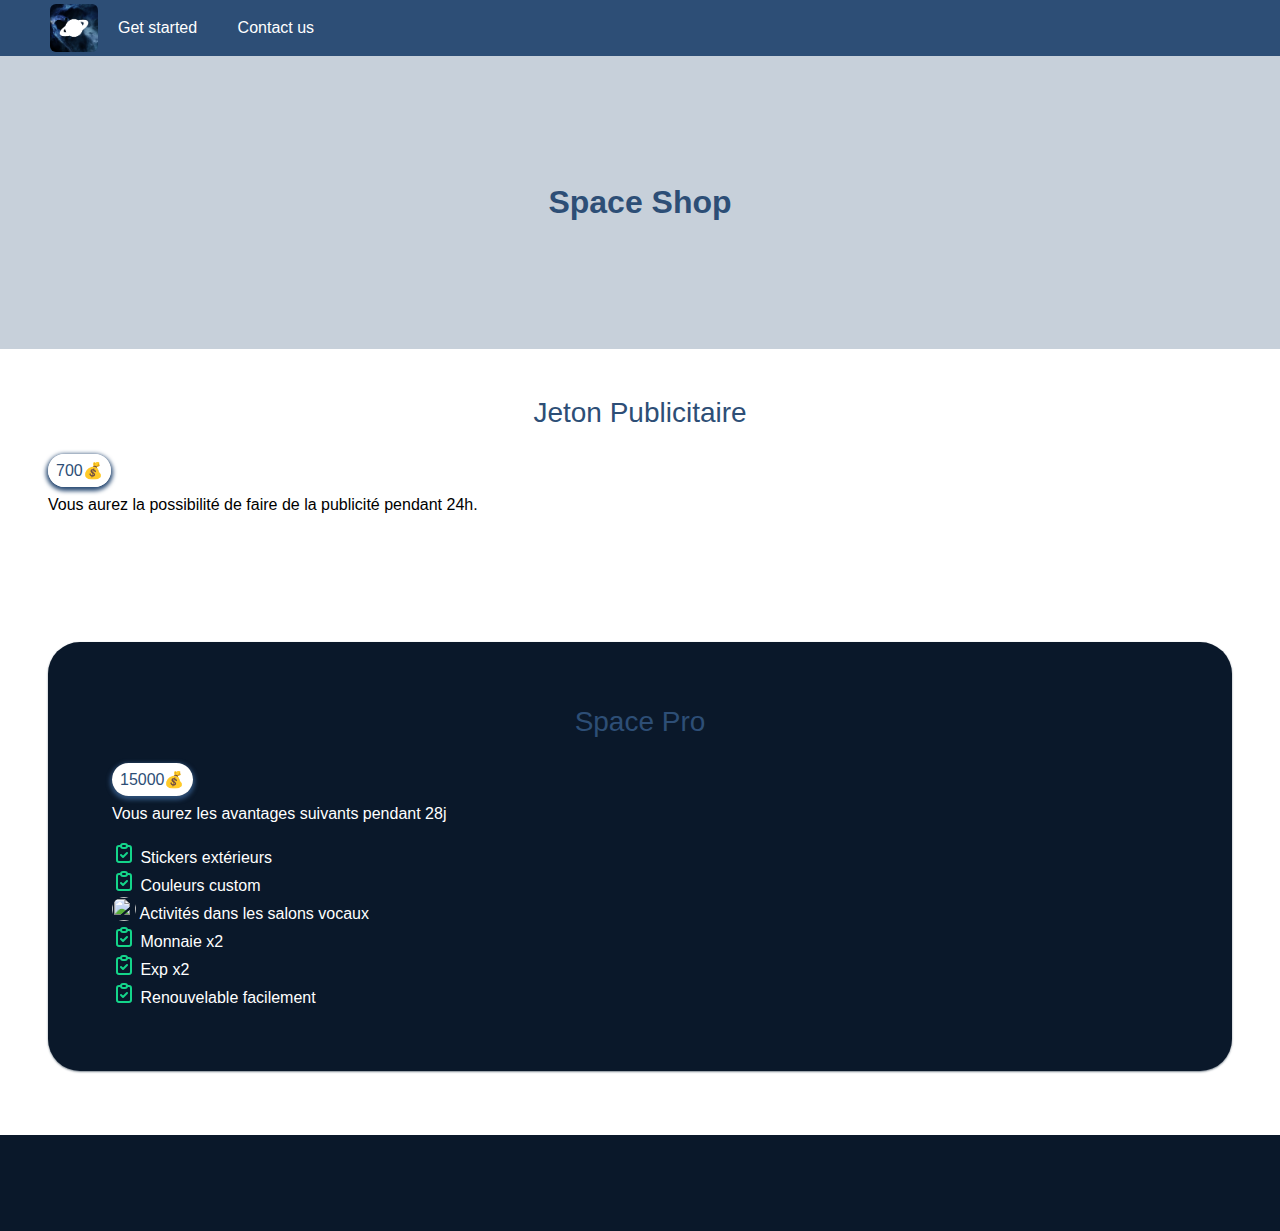
==== public/catalog/index.html @ 8496192b "Update index.html" ====
<!DOCTYPE HTML>
<html lang="fr">
	<head>
		<title>🌠 Space World 🌠 | Catalogue</title>
		<meta charset="utf-8" />
		<meta name="theme-color" content="" />
		<meta name="viewport" content="witdh=device-width,initial-scale=1.0" />
		
		<link href="../src/_styles/index.css" rel="stylesheet" />
		<link href="../static/assets/WSIcon.png" rel="icon" />
		
		<meta property="og:title" content="🌠 Space World 🌠 | Catalogue" />
		<meta property="og:description" content="Liste des articles que vous pouvez acheter sur le serveur." />
		<meta property="og:color" content="" />
		<meta property="og:image" content="../static/assets/WSBanner.png" />
		<meta property="og:author" content="Space World" />
	</head>
	<body>
		<nav id="navbar">
		</nav>
		<header id="header">
			<h1>Space Shop</h1>
		</header>
		<div class="content">
			<div class="section" id="advtoken">
				<h2>Jeton Publicitaire</h2>
				<span class="price"><span>700💰</span></span><br>
				<p>Vous aurez la possibilité de faire de la publicité pendant 24h.</p>
			</div>
			<div class="section" id="subscription">
				<div class="box">
					<h2>Space Pro</h2>
					<span class="price"><span>15000💰</span></span><br>
					<p>Vous aurez les avantages suivants pendant 28j</p>
					<nav>
						<li><img src="../static/icons/check.svg" class="icon" /> Stickers extérieurs</li>
						<li><img src="../static/icons/check.svg" class="icon" /> Couleurs custom</li>
						<li><img src="../static/icons/nitro.svg" class="icon" /> Activités dans les salons vocaux</li>
						<li><img src="../static/icons/check.svg" class="icon" /> Monnaie x2</li>
						<li><img src="../static/icons/check.svg" class="icon" /> Exp x2</li>
						<li><img src="../static/icons/check.svg" class="icon" /> Renouvelable facilement</li>
					</nav>
				</div>
			</div>
		</div>
		<footer id="footer">
		</footer>
		<script src="../src/loads.js" onLoad="loadApp('..')"></script>
	</body>
</html>
---- public/src/_styles/index.css ----
@import url('variables.css');
@import url('typography.css');

* {
	padding: 0;
	margin: 0;
	font-family: Avenir, sans-serif;
	transition-duration: 0.4s;
}

body {
	background-color: var(--background-initial);
	color: var(--text-initial);
}

header {
	background-color: var(--background-darker);
	color: var(--primary);
	padding: 128px;
	text-align: center;
}
div.section {
	padding: 48px;
}
footer {
	background-color: var(--secondary);
	color: white;
	padding: 48px;
}

a {
	text-decoration: none;
	font-weight: 500;
	color: var(--primary);
}

img {
	border-radius: 12px;
	max-height: 100%;
}
#main-logo {
	height: 128px;
	width: 128px;
	border-radius: 32px;
	margin-bottom: 32px;
	box-shadow: 0 1px 2px 0 var(--shadow);
}
.icon {
	height: 24px;
	width: 24px;
	border-radius: 12px;
	transform: translate(0, 2px);
}

.btn {
	background-color: var(--background-lighter);
	padding: 8px 16px;
	font-size: 16px;
	border: none;
	border-radius: 4px;
}
.btn-white {
	background-color: white;
}
.btn-discord {
	background-color: #5865f2;
}
.btn-filled {
	background-color: var(--primary);
}
.btn-discord a,
.btn-filled a {
	color: white;
}

div.qotw {
	background-image: url('https://spaceworldfr.vercel.app/static/images/qotw.png');
	background-size: contain;
	border-radius: 64px;
	margin: 16px 0;
	padding: 16px 64px;
	font-size: 16px;
	color: white;
	box-shadow: 0 1px 2px 0 #c8cfdc;
}
div.box {
	background-color: var(--secondary);
	color: white;
	border-radius: 32px;
	padding: 64px;
	margin: 16px 0;
	box-shadow: 0 1px 2px 0 var(--shadow);
}
div.box > h3 {
	color: white;
}
#pro {
	background-color: var(--primary);
}

.navbar {
	background-color: var(--primary);
	height: 48px;
	padding: 4px 48px;
}

.navbar > button {
	height: 100%;
	padding: 0 16px;
	margin: 0 2px;
	background-color: transparent;
	border: none;
	border-radius: 6px;
}
.navbar > button:hover {
	background-color: #00002020;
}
.navbar > button > a {
	color: #ffffff;
	text-decoration: none;
	font-weight: 500;
}

.navbar img.logo {
	height: 48px;
	margin: 0 2px;
	background-color: transparent;
	border: none;
	border-radius: 6px;
}
.navbar * {
	font-size: 16px;
}

.left {
	float: left;
}
.right {
	float: right;
}

@media (max-width: 480px) {
	header, div.section,  footer {
		padding: 32px;
	}
	
	.icon {
		height: 16px;
		width: 16px;
		border-radius: 8px;
	}
	div.qotw {
		padding: 8px 32px;
	}
	div.box {
		border-radius: 16px;
		padding: 32px;
	}
	.btn {
		border-radius: 6px;
	}
	
	.navbar {
		padding: 4px 0;
	}
/*	.navbar {
		display: none;
	} 
	.navbar-mobile {
		display: inherit;
	}*/
}
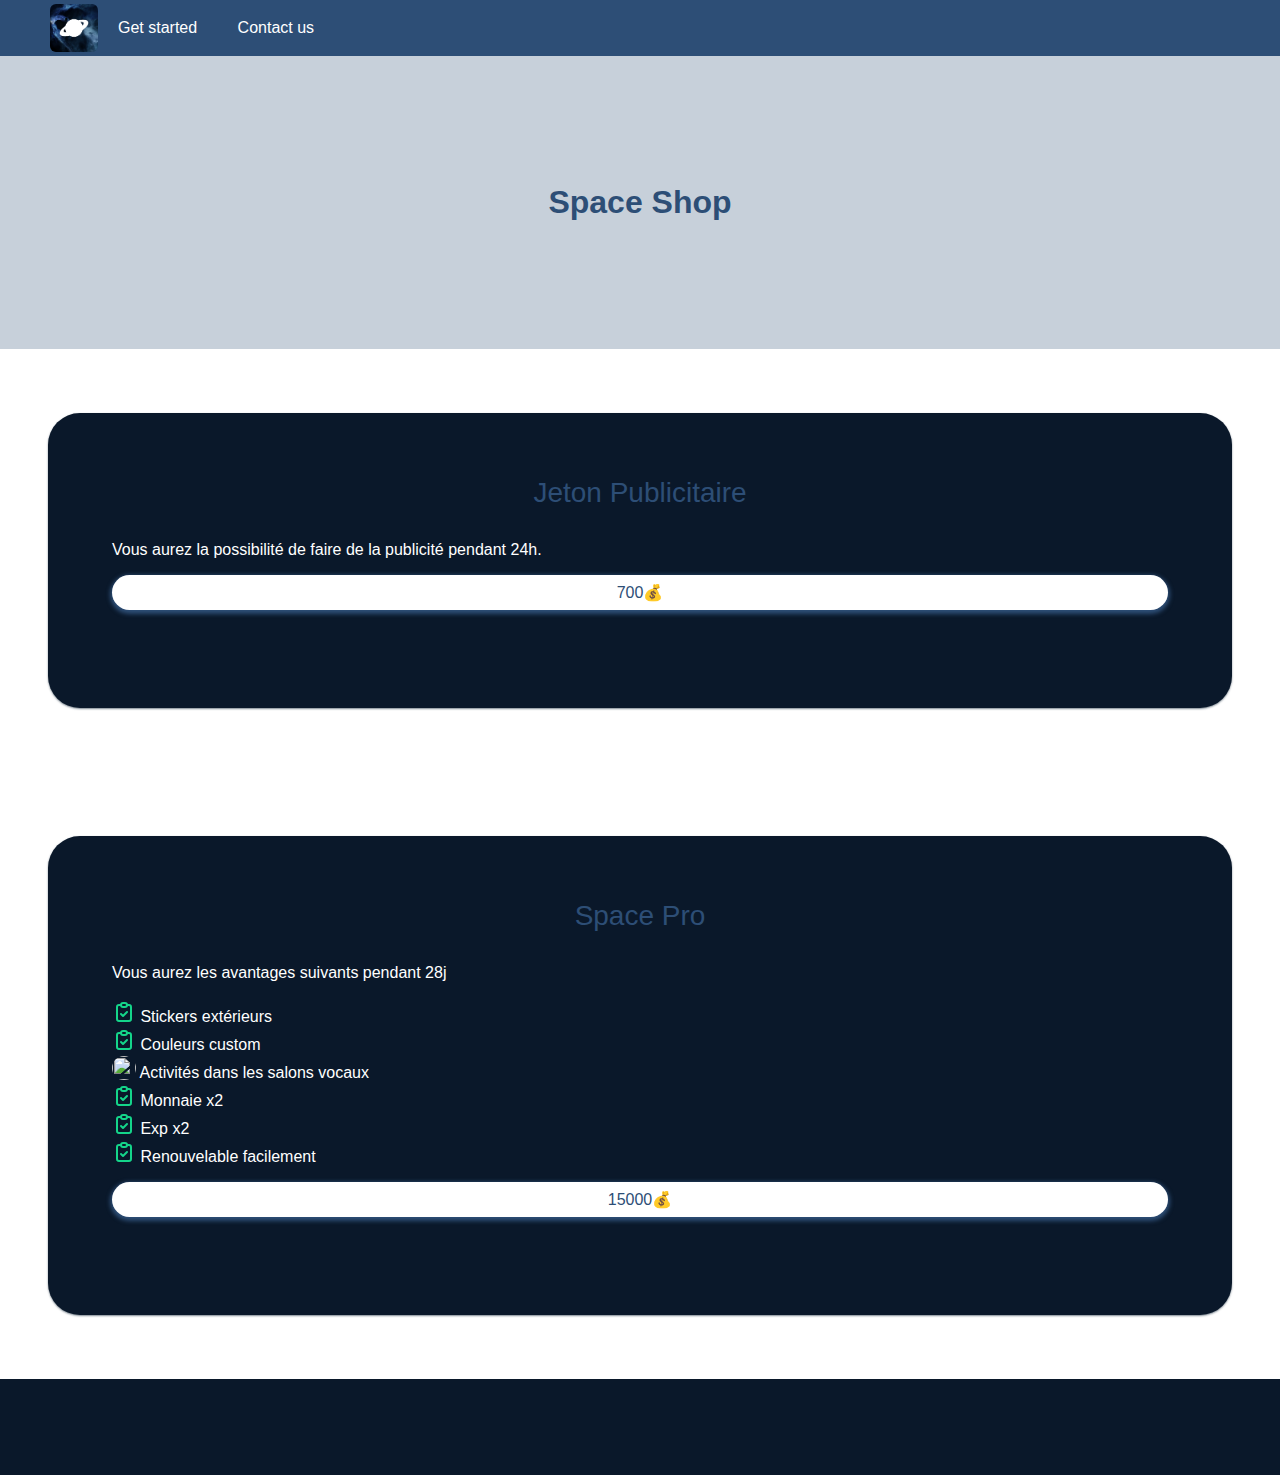
==== commit 9d4ee74a: "Update index.html" ====
--- a/public/catalog/index.html
+++ b/public/catalog/index.html
@@ -23,14 +23,15 @@
 		</header>
 		<div class="content">
 			<div class="section" id="advtoken">
-				<h2>Jeton Publicitaire</h2>
-				<span class="price"><span>700💰</span></span><br>
-				<p>Vous aurez la possibilité de faire de la publicité pendant 24h.</p>
+				<div class="box" >
+					<h2>Jeton Publicitaire</h2>
+					<p>Vous aurez la possibilité de faire de la publicité pendant 24h.</p>
+					<p class="price"><span>700💰</span></p><br>
+				</div>
 			</div>
 			<div class="section" id="subscription">
 				<div class="box">
 					<h2>Space Pro</h2>
-					<span class="price"><span>15000💰</span></span><br>
 					<p>Vous aurez les avantages suivants pendant 28j</p>
 					<nav>
 						<li><img src="../static/icons/check.svg" class="icon" /> Stickers extérieurs</li>
@@ -40,6 +41,7 @@
 						<li><img src="../static/icons/check.svg" class="icon" /> Exp x2</li>
 						<li><img src="../static/icons/check.svg" class="icon" /> Renouvelable facilement</li>
 					</nav>
+					<p class="price"><span>15000💰</span></p><br>
 				</div>
 			</div>
 		</div>
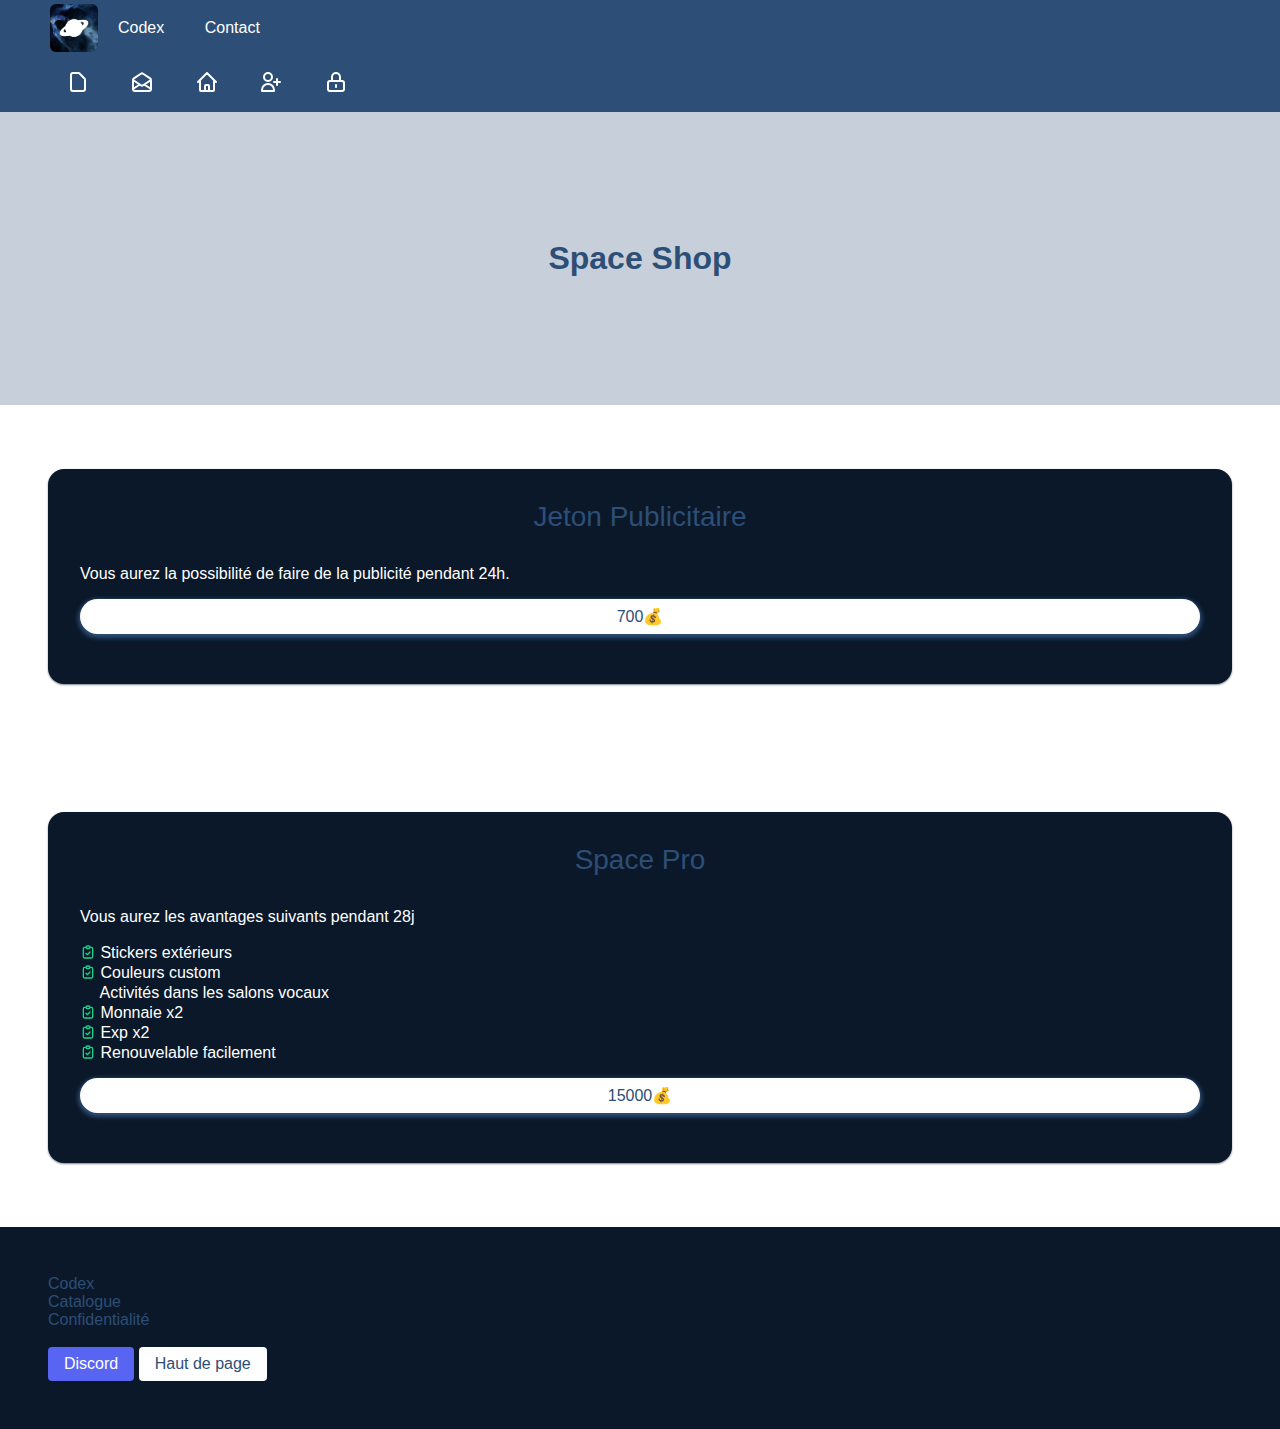
==== commit 01331291: "Update index.html" ====
--- a/public/catalog/index.html
+++ b/public/catalog/index.html
@@ -3,7 +3,7 @@
 	<head>
 		<title>🌠 Space World 🌠 | Catalogue</title>
 		<meta charset="utf-8" />
-		<meta name="theme-color" content="" />
+		<meta name="theme-color" content="#2d4e76" />
 		<meta name="viewport" content="witdh=device-width,initial-scale=1.0" />
 		
 		<link href="../src/_styles/index.css" rel="stylesheet" />
@@ -17,6 +17,8 @@
 	</head>
 	<body>
 		<nav id="navbar">
+		</nav>
+		<nav id="navbar-mobile">
 		</nav>
 		<header id="header">
 			<h1>Space Shop</h1>
--- a/public/src/_styles/index.css
+++ b/public/src/_styles/index.css
@@ -46,9 +46,9 @@
 	box-shadow: 0 1px 2px 0 var(--shadow);
 }
 .icon {
-	height: 24px;
-	width: 24px;
-	border-radius: 12px;
+	height: 16px;
+	width: 16px;
+	border-radius: 8px;
 	transform: translate(0, 2px);
 }
 
@@ -86,8 +86,8 @@
 div.box {
 	background-color: var(--secondary);
 	color: white;
-	border-radius: 32px;
-	padding: 64px;
+	border-radius: 16px;
+	padding: 32px;
 	margin: 16px 0;
 	box-shadow: 0 1px 2px 0 var(--shadow);
 }
@@ -128,6 +128,11 @@
 	border: none;
 	border-radius: 6px;
 }
+.navbarIcon {
+	height: 24px;
+	width: 24px;
+	border-radius: 0;
+}
 .navbar * {
 	font-size: 16px;
 }
@@ -143,7 +148,9 @@
 	header, div.section,  footer {
 		padding: 32px;
 	}
-	
+	footer {
+		padding-bottom: 96px;
+	}
 	.icon {
 		height: 16px;
 		width: 16px;
@@ -161,12 +168,21 @@
 	}
 	
 	.navbar {
-		padding: 4px 0;
+		padding: 4px;
+		background-color: transparent;
 	}
-/*	.navbar {
+	#navbar {
 		display: none;
 	} 
-	.navbar-mobile {
+	#navbar-mobile {
 		display: inherit;
-	}*/
+		background-color: var(--secondary);
+		position: fixed;
+		bottom: 16px;
+		right: 16px;
+		left: 16px;
+		border-radius: 20px;
+		text-align: center;
+		box-shadow: 0 3px 5px 2px #00002040;
+	}
 }
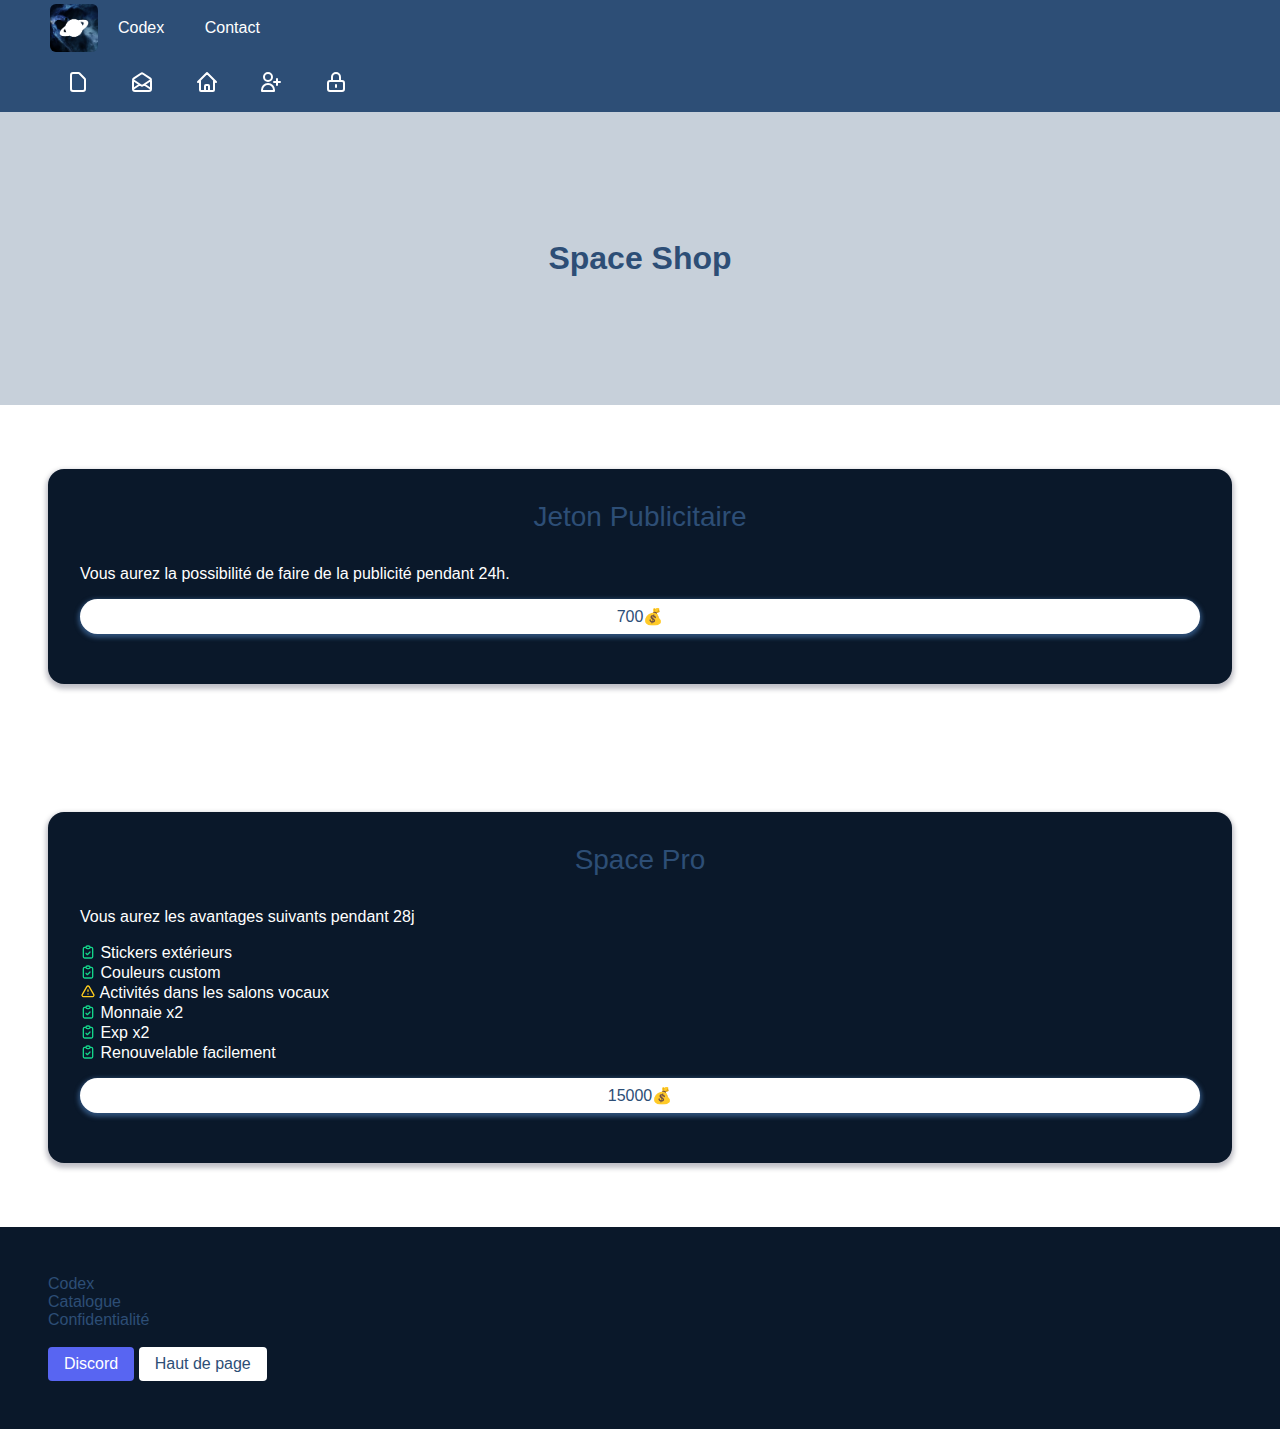
==== commit 9fcbe47a: "Update index.html" ====
--- a/public/catalog/index.html
+++ b/public/catalog/index.html
@@ -7,11 +7,11 @@
 		<meta name="viewport" content="witdh=device-width,initial-scale=1.0" />
 		
 		<link href="../src/_styles/index.css" rel="stylesheet" />
-		<link href="../static/assets/WSIcon.png" rel="icon" />
+		<link href="../static/assets/WSIcon-blue.png" rel="icon" />
 		
 		<meta property="og:title" content="🌠 Space World 🌠 | Catalogue" />
 		<meta property="og:description" content="Liste des articles que vous pouvez acheter sur le serveur." />
-		<meta property="og:color" content="" />
+		<meta property="og:color" content="#2d4e76" />
 		<meta property="og:image" content="../static/assets/WSBanner.png" />
 		<meta property="og:author" content="Space World" />
 	</head>
@@ -38,7 +38,7 @@
 					<nav>
 						<li><img src="../static/icons/check.svg" class="icon" /> Stickers extérieurs</li>
 						<li><img src="../static/icons/check.svg" class="icon" /> Couleurs custom</li>
-						<li><img src="../static/icons/nitro.svg" class="icon" /> Activités dans les salons vocaux</li>
+						<li><img src="../static/icons/warn.svg" class="icon" /> Activités dans les salons vocaux</li>
 						<li><img src="../static/icons/check.svg" class="icon" /> Monnaie x2</li>
 						<li><img src="../static/icons/check.svg" class="icon" /> Exp x2</li>
 						<li><img src="../static/icons/check.svg" class="icon" /> Renouvelable facilement</li>
--- a/public/src/_styles/index.css
+++ b/public/src/_styles/index.css
@@ -43,7 +43,7 @@
 	width: 128px;
 	border-radius: 32px;
 	margin-bottom: 32px;
-	box-shadow: 0 1px 2px 0 var(--shadow);
+	box-shadow: 0 3px 5px 2px var(--shadow);
 }
 .icon {
 	height: 16px;
@@ -73,23 +73,13 @@
 	color: white;
 }
 
-div.qotw {
-	background-image: url('https://spaceworldfr.vercel.app/static/images/qotw.png');
-	background-size: contain;
-	border-radius: 64px;
-	margin: 16px 0;
-	padding: 16px 64px;
-	font-size: 16px;
-	color: white;
-	box-shadow: 0 1px 2px 0 #c8cfdc;
-}
 div.box {
 	background-color: var(--secondary);
 	color: white;
 	border-radius: 16px;
 	padding: 32px;
 	margin: 16px 0;
-	box-shadow: 0 1px 2px 0 var(--shadow);
+	box-shadow: 0 3px 5px 2px var(--shadow);
 }
 div.box > h3 {
 	color: white;
@@ -156,9 +146,7 @@
 		width: 16px;
 		border-radius: 8px;
 	}
-	div.qotw {
-		padding: 8px 32px;
-	}
+
 	div.box {
 		border-radius: 16px;
 		padding: 32px;
@@ -181,7 +169,7 @@
 		bottom: 16px;
 		right: 16px;
 		left: 16px;
-		border-radius: 20px;
+		border-radius: 22px;
 		text-align: center;
 		box-shadow: 0 3px 5px 2px #00002040;
 	}
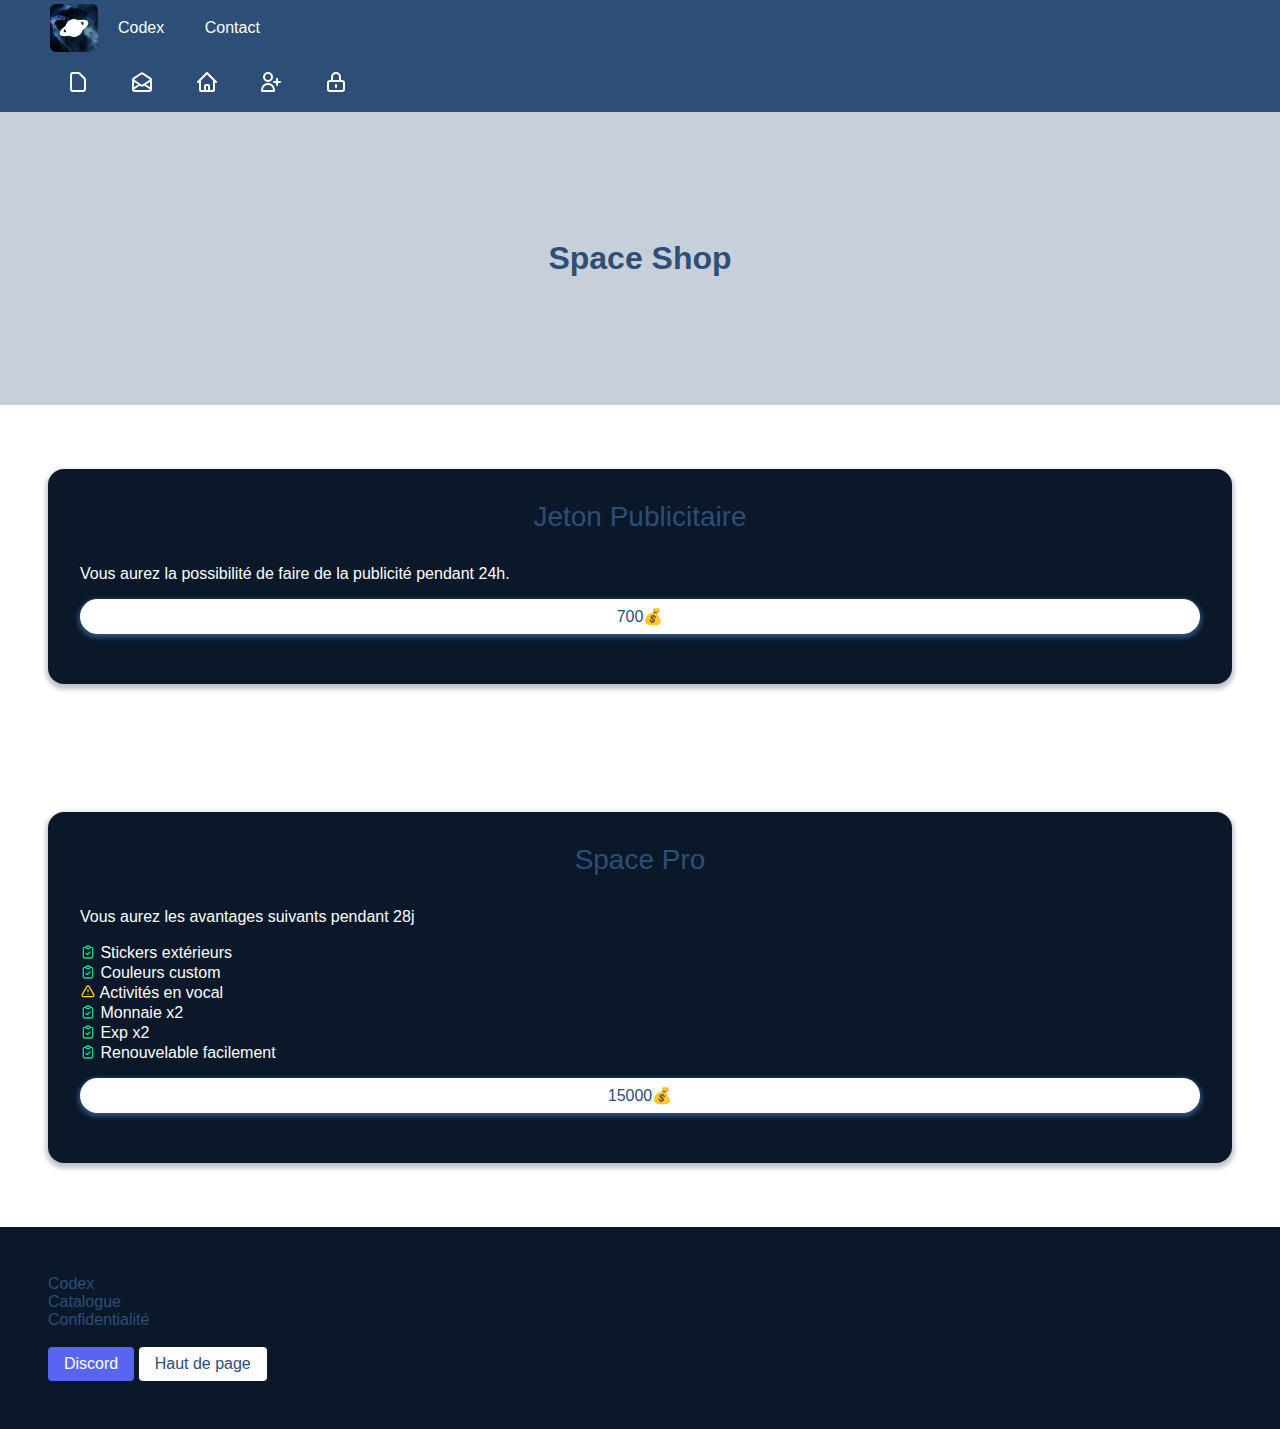
==== commit cbadbc44: "Update index.html" ====
--- a/public/catalog/index.html
+++ b/public/catalog/index.html
@@ -38,7 +38,7 @@
 					<nav>
 						<li><img src="../static/icons/check.svg" class="icon" /> Stickers extérieurs</li>
 						<li><img src="../static/icons/check.svg" class="icon" /> Couleurs custom</li>
-						<li><img src="../static/icons/warn.svg" class="icon" /> Activités dans les salons vocaux</li>
+						<li><img src="../static/icons/warn.svg" class="icon" /> Activités en vocal</li>
 						<li><img src="../static/icons/check.svg" class="icon" /> Monnaie x2</li>
 						<li><img src="../static/icons/check.svg" class="icon" /> Exp x2</li>
 						<li><img src="../static/icons/check.svg" class="icon" /> Renouvelable facilement</li>
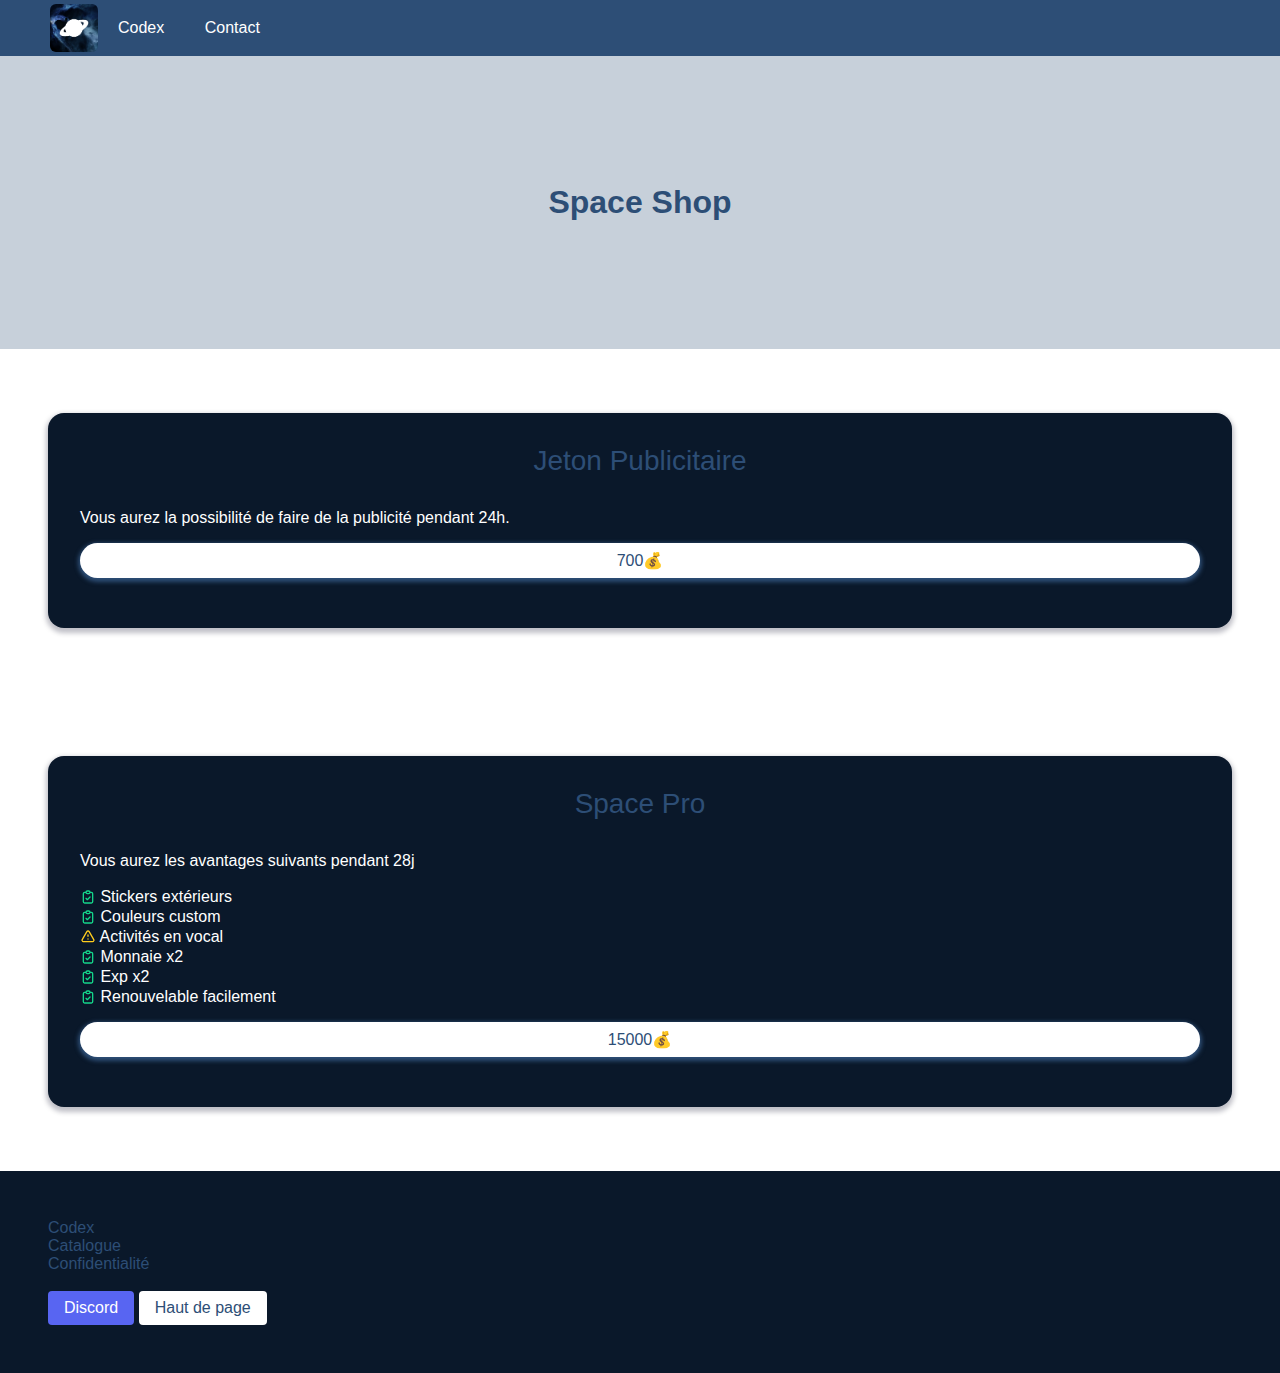
==== commit 558adc39: "Update index.html" ====
--- a/public/catalog/index.html
+++ b/public/catalog/index.html
@@ -10,9 +10,8 @@
 		<link href="../static/assets/WSIcon-blue.png" rel="icon" />
 		
 		<meta property="og:title" content="🌠 Space World 🌠 | Catalogue" />
-		<meta property="og:description" content="Liste des articles que vous pouvez acheter sur le serveur." />
 		<meta property="og:color" content="#2d4e76" />
-		<meta property="og:image" content="../static/assets/WSBanner.png" />
+		<meta property="og:image" content="../static/assets/WSCatalog.png" />
 		<meta property="og:author" content="Space World" />
 	</head>
 	<body>
--- a/public/src/_styles/index.css
+++ b/public/src/_styles/index.css
@@ -49,7 +49,7 @@
 	height: 16px;
 	width: 16px;
 	border-radius: 8px;
-	transform: translate(0, 2px);
+	transform: translate(0, 3px);
 }
 
 .btn {
@@ -88,6 +88,9 @@
 	background-color: var(--primary);
 }
 
+#navbar-mobile {
+	display: none;
+}
 .navbar {
 	background-color: var(--primary);
 	height: 48px;
@@ -141,12 +144,7 @@
 	footer {
 		padding-bottom: 96px;
 	}
-	.icon {
-		height: 16px;
-		width: 16px;
-		border-radius: 8px;
-	}
-
+	
 	div.box {
 		border-radius: 16px;
 		padding: 32px;
@@ -159,6 +157,9 @@
 		padding: 4px;
 		background-color: transparent;
 	}
+	.navbar > button:hover {
+		background-color: var(--primary);
+	}
 	#navbar {
 		display: none;
 	} 
@@ -169,7 +170,7 @@
 		bottom: 16px;
 		right: 16px;
 		left: 16px;
-		border-radius: 22px;
+		border-radius: 8px;
 		text-align: center;
 		box-shadow: 0 3px 5px 2px #00002040;
 	}
